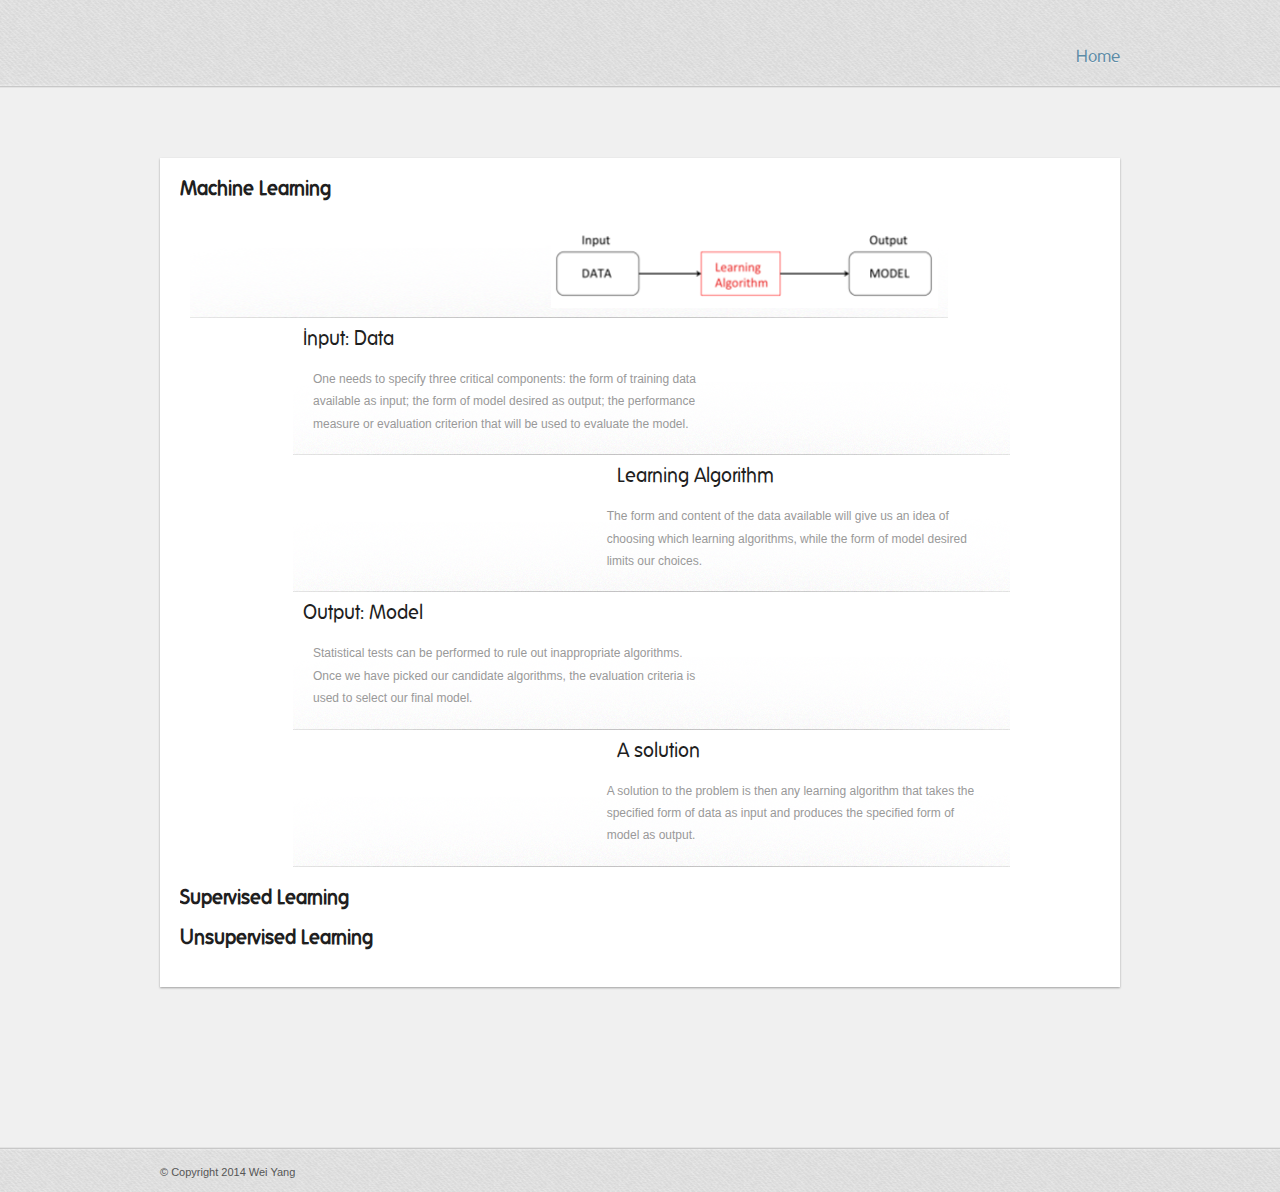
==== machinelearning.html @ f692ac85 "web design" ====
<!DOCTYPE HTML>

<html lang="en-US">

	<head>
		<meta charset="UTF-8"><title>Machine Learning</title>
		<link rel="stylesheet" href="css/style.css" media="all" />
		<link rel="stylesheet" media="all" href="css/folks.css" />
		<!--[if IE 7]>
			<link rel="stylesheet" href="css/ie7.css" media="all" />
		<![endif]-->
		<script src="script/js/jquery-1.5.min.js"></script>
		<script src="script/js/ddsmoothmenu.js"></script>
		<script>
			$(document).ready(
				function() {
					//Hide the tooglebox when page load
					$(".togglebox").hide();
					$("#show").show();
					//slide up and down when click over heading 2
					$("h2").click(
						function() {
							// slide toggle effect set to slow you can set it to fast too.
							$(this).toggleClass("active").next(".togglebox").slideToggle("slow");
							return true;
						}
					);
				}
			);
		</script>
		<style type="text/css">
			.cs_featuredTabItem { color: #999; font-size: 18px; padding-top: 20px; padding-bottom: 20px; margin: 0; background: url("images/slotbg.png") no-repeat center bottom; float: right; text-align: left; -webkit-font-smoothing: antialiased; line-height: 1.5rem; width: 85%; }
			.cs_featuredTabItem h2 { width: 55%; font-size: 20px; margin: 0 0 10px 0; line-height: 100%; }
			.cs_featuredTabItem .cs_featureBody { width: 55%; font-size: 12px; line-height: 1.4rem; }
			.cs_featuredTabItem img { float: left; width: auto; margin: auto 0; }
			.cs_featuredTabItem.first { width: 90%; float: left; }
			.cs_featuredTabItem.first img { float: right; }
			.cs_featuredTabItem.first h2 { margin: 0 0 20px 0; font-size: 20px; line-height: 100%; }
			.cs_featuredTabItem.odd img { float: right; }
			.cs_featuredTabItem.even h2 { float: right; }
			.cs_featuredTabItem.even .cs_featureBody { float: right; }
			.cs_featuredTabItem.even.last { background: none; }
		</style>
	</head>
	
	<body>
		<div id="container"> 
			<!-- Begin Header Wrapper -->
			<div id="page-top">
				<div id="header-wrapper">
					<!-- Begin Header -->
					<div id="header">
						<!-- Begin Menu -->
						<div id="menu-wrapper">
							<div id="smoothmenu1" class="ddsmoothmenu">
								<ul>
									<li><a href=# class="selected">Home</a>
								</ul>
							</div>
						</div>
						<!-- End Menu --> 
					</div>
					<!-- End Header --> 
				</div>
			</div>
			<!-- End Header Wrapper -->
			<!-- Begin Wrapper -->
			<div id="wrapper">
				<div class="content">
					<div class="tabbed-content">
						<div class="toggle">
							<h2 class="trigger"><b>Machine Learning</b></h2>
							<div class="togglebox" id="show">
								<div>
									<!-- Features -->
									<div class="cs_featuredTabItem first">
										<p align="center">
											<img src="ml1.png" alt="Machine Learning" width="400" height="80">
										</p>
									</div>
									<div class="cs_featuredTabItem odd">
										<!--<img style="padding-top: inherit;" src="inputdata.png" height="135" width="140">-->
										<h2>Input: Data</h2>
										<div class="cs_featureBody">
											One needs to specify three critical components: the form of training data available as input; the form of model desired as output; the performance measure or evaluation criterion that will be used to evaluate the model.
										</div>
									</div>
									<div class="cs_featuredTabItem even">
										<!--<img style="padding-top: inherit;" src="learningalgorithm.jpg" height="135" width="140">-->
										<h2>Learning Algorithm</h2>
										<div class="cs_featureBody">
											The form and content of the data available will give us an idea of choosing which learning algorithms, while the form of model desired limits our choices.
										</div>
									</div>
									<div class="cs_featuredTabItem odd">
										<!--<img style="padding-top: inherit;" src="outputmodel.jpg" height="135" width="140">-->
										<h2>Output: Model</h2>
										<div class="cs_featureBody">
											Statistical tests can be performed to rule out inappropriate algorithms. Once we have picked our candidate algorithms, the evaluation criteria is used to select our final model.
										</div>
									</div>				
									<div class="cs_featuredTabItem even">
										<!--<img style="padding-top: inherit;" src="solution.jpg" height="135" width="140">-->
										<h2>A solution</h2>
										<div class="cs_featureBody">
											A solution to the problem is then any learning algorithm that takes the specified form of data as input and produces the specified form of model as output.
										</div>
									</div>
									<!--  End of Features -->
								</div>
							</div>
						</div>
						<div class="toggle">
							<h2 class="trigger"><b>Supervised Learning</b></h2>
							<div class="togglebox">
								<div>
									<!-- Features -->
									<div class="cs_featuredTabItem first">
										<p align="center">
											<img src="ml2.png" alt="Supervised Learning" width="500" height="100">
										</p>
									</div>
									<div class="cs_featuredTabItem odd">
										<!--<img style="padding-top: inherit;" src="inputdata.png" height="135" width="140">-->
										<h2>Input: Labeled Data</h2>
										<div class="cs_featureBody">
											Supervised learning is the machine learning task of inferring a function from labeled training data. The training data consist of a set of training examples. Each example is a pair consisting of an input object (typically a vector) and a desired output value.
										</div>
									</div>
									<div class="cs_featuredTabItem even">
										<!--<img style="padding-top: inherit;" src="learningalgorithm.jpg" height="135" width="140">-->
										<h2>Types: Regression &amp; Classification</h2>
										<div class="cs_featureBody">
											Regression takes continuous input; Classification takes categorical input.
										</div>
									</div>
									<div class="cs_featuredTabItem odd">
										<!--<img style="padding-top: inherit;" src="outputmodel.jpg" height="135" width="140">-->
										<h2>Output: Inferred Function</h2>
										<div class="cs_featureBody">
											A supervised learning algorithm analyzes the training data and produces an inferred function, which can be used for mapping new examples. This is <b>Predictive Analytics</b>!
										</div>
									</div>				
									<div class="cs_featuredTabItem even">
										<!--<img style="padding-top: inherit;" src="solution.jpg" height="135" width="140">-->
										<h2>An Optimal Solution</h2>
										<div class="cs_featureBody">
											An optimal scenario will allow for the algorithm to correctly determine the class labels for unseen instances. This requires the learning algorithm to generalize from the training data to unseen situations in a "reasonable" way.
										</div>
									</div>
									<!--  End of Features -->
								</div>
							</div>
						</div>
						<div class="toggle">
							<h2 class="trigger"><b>Unsupervised Learning</b></h2>
							<div class="togglebox">
								<div>
									<!-- Features -->
									<div class="cs_featuredTabItem first">
										<p align="center">
											<img src="ml3.png" alt="Supervised Learning" width="600" height="120">
										</p>
									</div>
									<div class="cs_featuredTabItem odd">
										<!--<img style="padding-top: inherit;" src="inputdata.png" height="135" width="140">-->
										<h2>Input: Unlabeled Data</h2>
										<div class="cs_featureBody">
											In machine learning, the problem of unsupervised learning is that of trying to find hidden structure in unlabeled data.
										</div>
									</div>
									<div class="cs_featuredTabItem even">
										<img style="padding-top: inherit;" src="usl.png" height="135" width="140">
										<h2>Types</h2>
										<div class="cs_featureBody">
											<ul>
												<li>
													Clustering
													<ul>
														<li>K-Means</li>
														<li>Mixture Models</li>
														<li>Hierarchical Clustering</li>
													</ul>
												</li>
												<li>
													Dimension Reduction
													<ul>
														<li>Principle Component Analysis</li>
														<li>Independent Component Analysis</li>
														<li>Non-negative Matrix Factorization</li>
													</ul>
												</li>
												<li>Association Rules</li>
												<li>Google PageRank Algorithm</li>
												<li>Recommender System</li>
											</ul>
										</div>
									</div>
									<!--  End of Features -->
								</div>
							</div>
						</div>
					</div>
				</div>
				<br />
				<br />
			</div>
			<!-- End Wrapper -->
			<div class="clearfix"></div>
			<div class="push"></div>
		</div>
		<!-- Begin Footer -->
		<div id="footer-wrapper">
			<div id="footer">
				<div id="footer-content"> 
					<!-- Begin Copyright -->
					<div id="copyright">
						<p>© Copyright 2014 Wei Yang<br></p>
					</div>
					<!-- End Copyright --> 
				</div>
			</div>
		</div>
		<!-- End Footer -->
	</body>

</html>
---- css/style.css ----
/*

0.	RESET
1.	FONT-FACE
2.	GENERAL
3.	LAYOUT
4.	MENU
5.	SLIDERS
6.	COLUMNS
7.	HOME INTRO
8.	HOME ABOUT
9.	PAGE
10.	PORTFOLIO
11.	SINGLE PORTFOLIO
12.	VERTICAL TAB
13.	BLOG
14.	BLOG COMMENTS
15.	NEWS LIST
16.	CONTACT
17.	TOGGLE & TABS
18.	CAROUSEL

-----------------------------------------------------------------------------------*/


/*-----------------------------------------------------------------------------------*/
/*	0.	RESET
/*-----------------------------------------------------------------------------------*/

html, body, div, span, applet, object, iframe, h1, h2, h3, h4, h5, h6, p, blockquote, pre, a, abbr, acronym, address, big, cite, code, del, dfn, em, font, img, ins, kbd, q, s, samp, small, strike, strong, tt, var, b, u, i, center, dl, dt, dd, ol, ul, li, fieldset, form, label, legend, table, caption, tbody, tfoot, thead, tr, th, td {
	margin:0;
	padding:0;
	border:0;
	outline:0;
	font-size:100%;
	vertical-align:baseline;
	background:transparent
}
body {
	line-height:1
}
ol, ul {
	list-style:none
}
blockquote, q {
	quotes:none
}
blockquote:before, blockquote:after, q:before, q:after {
	content:'';
	content:none
}
:focus {
	outline:0
}
ins {
	text-decoration:none
}
del {
	text-decoration:line-through
}
table {
	border-collapse:collapse;
	border-spacing:0
}
.clear {
	clear:both;
	display:block;
	overflow:hidden;
	visibility:hidden;
	width:0;
	height:0
}
.clearfix:after {
	clear:both;
	content:' ';
	display:block;
	font-size:0;
	line-height:0;
	visibility:hidden;
	width:0;
	height:0
}
.clearfix {
	display:inline-block
}
* html .clearfix {
	height:1%
}
.clearfix {
	display:block
}


/*-----------------------------------------------------------------------------------*/
/*	1.	FONT-FACE
/*-----------------------------------------------------------------------------------*/

 @font-face {
 font-family: 'Puritan20Italic';
 src: url('style/puritan/puritan_italic-webfont.eot?') format('eot'),  url('style/puritan/puritan_italic-webfont.woff') format('woff'),  url('style/puritan/puritan_italic-webfont.ttf') format('truetype'),  url('style/puritan/puritan_italic-webfont.svg#webfontZMWmRIPG') format('svg');
 font-weight: normal;
 font-style: normal;
}
 @font-face {
 font-family: 'Puritan20Normal';
 src: url('style/puritan/puritan_regular-webfont.eot?') format('eot'),  url('style/puritan/puritan_regular-webfont.woff') format('woff'),  url('style/puritan/puritan_regular-webfont.ttf') format('truetype'),  url('style/puritan/puritan_regular-webfont.svg#webfontJ25dHiGv') format('svg');
 font-weight: normal;
 font-style: normal;
}

/*-----------------------------------------------------------------------------------*/
/*	2.	GENERAL
/*-----------------------------------------------------------------------------------*/

body {
	font-family:"Lucida Grande", "Lucida Sans Unicode", "Trebuchet MS", Helvetica, Arial, sans-serif;
	background-color: #f0f0f0;
	color: #565656;
	font-size: 13px;
	overflow-y: scroll;
	overflow-x: hidden;
}

html, body {
	height: 100%;
}

#container {
	min-height: 100%;
	height: auto !important;
	height: 100%;
	margin: 0 auto -145px; /* the bottom margin is the negative value of the footer's height */
}

#footer-wrapper, .push {
	height: 145px; /* .push must be the same height as .footer */
}

p {
	line-height: 20px;
	margin-bottom: 20px;
}

a {
	text-decoration: none;
	color: #1f1f1f;
}

a:hover {
	text-decoration: none;
	color: #5d8ba6;
}

a.more {
	display: inline-block;
	color: #5d8ba6;
}

a.more:hover {
	text-decoration: underline;
}

pre {
	margin-bottom: 20px;
	font-size: 11px;
	background-color: #e8e8e8;
	padding: 0 10px;
}

.highlight {
	color: #5d8ba6;
	border-bottom: 1px dotted #5d8ba6;
}

.highlight2 {
	background-color: #e1e1e1;
	padding: 0px 5px;
	color: #222222;
}

.highlight3 {
	color: #5d8ba6;
}

h1, h2, h3, h4, h5, h6 {
	font-family: 'Puritan20Normal';
	font-weight: normal;
	color: #1f1f1f;
	margin-bottom: 10px;
}

h1 {
	font-size: 28px;
}

h2 {
	font-size: 25px;
}

h3 {
	font-size: 22px;
	line-height: 26px;
}

h4 {
	font-size: 17px;
}

h5 {
	font-size: 15px;
}

h6 {
	font-size: 14px;
}

.divider, .divider2, .divider3 {
	background: transparent url(../images/css/line.png) repeat-x bottom center;
	height: 2px;
	display: block;
	margin: 30px 0;
}

.divider2 {
	margin-top:10px;
}

.divider3 {
	margin-bottom:10px;
}

img.left {
	top: 0px;
	float:left;
	display: block;
	margin:0;
	padding:0;
	margin-right:20px;
}

img.right {
	top: 0px;
	float:right;
	display: block;
	margin:0;
	padding:0;
	margin-left:20px;
}

em {
	font-family: Georgia, Times, "Times New Roman", serif;
	font-size: 11px;
	color: #565656;
}

.button, .button:link, .button:visited {
	display: block;
	position: relative;
	padding: 0 0 0 15px;
	height: 32px;
	line-height: 30px;
	text-align: center;
	background-position: 0 0;
	background-repeat: no-repeat;
	font-size: 14px;
	font-weight: normal;
	color: #FFF;
	cursor: pointer;
	font-family: 'Puritan20Normal';
}
.button span {
	display: block;
	position: absolute;
	top: 0px;
	right: -15px;
	width: 15px;
	height: 32px;
	background-position: right top;
}

.dropcap {
	display:block;
	float:left;
	font-size:45px;
	padding:0;
	margin: 0;
	margin:10px 8px 3px 0;
	font-family: 'Puritan20Normal';
}

table {
	width: 100%;
	font-size:13px;
	border-collapse: collapse;
	border-bottom:1px solid #c1c1c1;
	border-top:1px solid #c1c1c1;
	margin-bottom: 20px;
}

table td {
	padding: 8px 10px;
	border-right:1px solid #c1c1c1;
}

table td:hover {
	background-color: #efefef;
}

table th {
	padding: 10px;
	font-size:18px;
	color:#1f1f1f;
	text-align: left;
	border-right:1px solid #c1c1c1;
	font-family: 'Puritan20Normal';
	font-weight: normal;
}

table td.center {
	text-align: center;
}

table td.last {
	background: none;
}

table th.center {
	text-align: center;
}

table th.last {
	background: none;
}

table tr {
	border-left:1px solid #c1c1c1;
	border-top:1px solid #c1c1c1;
}

table tr.caption {
	border-left:1px solid #c1c1c1;
}

table.price td {
	text-align: center;
}

table.price td.left {
	text-align: left;
}

table.price td.right {
	text-align: right;
}

table.price td h2 {
	margin:0;
	font-size: 22px;
}
table.price td h2 span {
	display: block;
	font-size: 18px;
	color: #747474;
}

table.price td h2 sup {
	padding-left: 5px;
	line-height: 20px;
}

.quote-right, .quote-left {
	color:#1f1f1f;
	border-left:1px solid #e3e3e3;
	float:right;
	letter-spacing:0px;
	line-height:23px;
	margin-left:20px;
	margin-top:10px;
	margin-bottom:5px;
	padding:0px;
	padding-left:10px;
	padding-right:10px;
	font-family: Georgia, "Times New Roman", Times, serif;
	font-style: italic;
	width:25%;
}

.quote-left {
	border: none;
	border-right:1px solid #e3e3e3;
	float:left;
	padding:0;
	padding-right:5px;
	margin-bottom:0;
	margin-left: 0;
	margin-right:20px;
}

/*-----------------------------------------------------------------------------------*/
/*	3.	LAYOUT
/*-----------------------------------------------------------------------------------*/

#wrapper ul {
	padding: 0 0 20px 0;
	display: block;
	overflow: hidden;
}

#wrapper ul li {
	line-height: 20px;
	list-style: none;
	display: block;
	background: transparent url(../images/css/bullet.jpg) no-repeat left 8px;
	padding-left: 20px;
}

#wrapper ul.check-list {
	padding: 0 0 20px 0;
	display: block;
	overflow: hidden;
}

#wrapper ul.check-list li {
	line-height: 20px;
	list-style: none;
	display: block;
	background: transparent url(../images/css/check.png) no-repeat left 0px;
	padding-left: 30px;
}

#wrapper {
	width: 960px;
	margin: 0 auto;
	padding-top: 0;
	line-height: 20px;
}

#header-wrapper {
	min-width: 960px;
	height: 88px;
	background: transparent url(../images/css/header-bg.png) repeat-x center bottom;
}

#header {
	width: 960px;
	height: 88px;
	margin: 0 auto;
	position: relative;
	z-index: 999;
}

#page-top {
	padding-bottom: 70px;
}

#logo {
	float: left;
	position: absolute;
	bottom: 15px;
	left: 0;
}

#menu-wrapper {
	float: right;
	position: absolute;
	bottom: 23px;
	right: 0;
}
#footer-wrapper {
	height: 45px;
	padding-top:100px;
}

#footer {
	min-width: 960px;
	height: 45px;
	background: transparent url(../images/css/footer-bg.png) repeat-x top center;
}

#footer-content {
	width: 960px;
	height: 45px;
	margin: 0 auto;
	position: relative;
}

#copyright {
	float: left;
	position: absolute;
	top: 15px;
	left: 0;
}

#copyright p {
	font-size: 11px;
	margin: 0;
}

#socials {
	float: right;
	position: absolute;
	top: 16px;
	right: 0;
}

#socials ul li {
	float: left;
	margin-left: 10px;
	background: none;
}

/*-----------------------------------------------------------------------------------*/
/*	4.	MENU
/*-----------------------------------------------------------------------------------*/

.ddsmoothmenu {
	font-family: 'Puritan20Normal';
	font-size: 17px;
	z-index: 1000;
	position: relative;
	text-shadow: 0px 1px 0px #efefef;
}

.ddsmoothmenu ul {
	margin: 0;
	padding: 0;
	list-style-type: none;
}

/*Top level list items*/
.ddsmoothmenu ul li {
	position: relative;
	display: inline;
	float: left;
	clear: none;
	margin-left: 20px;
	padding-left: 10px;
}

/*Top level menu link items style*/
.ddsmoothmenu ul li a {
	display: block; /*background of menu items (default state)*/
	text-decoration: none;
	position: relative;
	text-shadow: 0px 1px 0px #efefef;
}

* html .ddsmoothmenu ul li a { /*IE6 hack to get sub menu links to behave correctly*/
	display: inline-block;
}

.ddsmoothmenu ul li a, .ddsmoothmenu ul li a:visited {
	color: #565656;
}

.ddsmoothmenu ul li a.selected { /*CSS class that's dynamically added to the currently active menu items' LI A element*/
	color: #5d8ba6;
}

.ddsmoothmenu ul li a:hover {
	color: #5d8ba6;
}

/*1st sub level menu*/
.ddsmoothmenu ul li ul {
	background: none;
	font-family: 'Puritan20Normal';
	position: absolute;
	padding: 22px 0 0 0;
	left: 0;
	display: block; /*collapse all sub menus to begin with*/
	visibility: hidden;
	border-bottom: 1px solid #cdcdcd;
}

/*Sub level menu list items (undo style from Top level List Items)*/
.ddsmoothmenu ul li ul li {
	margin-left:0;
	padding-left: 0;
	display: list-item;
	float: none;
	background-color: #e1e1e1;
	border-right: 1px solid #cdcdcd;
	border-left: 1px solid #cdcdcd;
}

/*All subsequent sub menu levels vertical offset after 1st level sub menu */
.ddsmoothmenu ul li ul li ul {
	top: 0;
	padding-top: 0;
	border-bottom: 1px solid #cdcdcd;
	border-top: 1px solid #cdcdcd;
}

/* Sub level menu links style */
.ddsmoothmenu ul li ul li a {
	font-size: 13px;
	width: 140px; /*width of sub menus*/
	padding: 7px 12px;
	margin: 0;
	line-height: 1;
}

/* Sub level menu links style */
.ddsmoothmenu ul li ul li ul li a {
	font-size: 13px;
}

.ddsmoothmenu ul li ul li:first-child {
	padding-top: 5px;
}

.ddsmoothmenu ul li ul li:last-child {
	padding-bottom: 6px;
}

.ddsmoothmenu ul li ul li ul li:first-child {
	padding-top: 4px;
}

.ddsmoothmenu ul li ul li ul li:last-child {
	padding-bottom: 5px;
}

/* Holly Hack for IE \*/
* html .ddsmoothmenu {
	height: 1%;
} /*Holly Hack for IE7 and below*/

/*-----------------------------------------------------------------------------------*/
/*	5.	SLIDERS
/*-----------------------------------------------------------------------------------*/

/* CYCLE */

#cycle-wrapper {
	position: relative;
	width:600px;
	height: 400px;
	margin: 0 auto 90px;
}

#sliderholder-cycle {
	width:600px;
	height: 400px;
	overflow: hidden;
	background:transparent;
	-moz-box-shadow: 0px 1px 3px #8e8e8e;
	-webkit-box-shadow: 0px 1px 3px #8e8e8e;
	box-shadow: 0px 1px 3px #8e8e8e;
}

.slidernav {
	padding: 0;
	margin: 18px 0 0 0;
	list-style: none;
	text-align: center;
}

.slidernav a {
	cursor: pointer;
	background-color: #cbcbcb; 
	overflow: hidden;
	width: 10px;
	height: 10px;
	margin: 0 3px;
	text-indent: -99999px;
	display: inline-block;
}

.slidernav a:hover, .slidernav .activeSlide {
	background-color: #8c8c8c;
}

.sliderprev, .slidernext {
	display:block;
	width:35px;
	height:35px;
	background:url(../images/css/slider-arrows.jpg) no-repeat;
	text-indent:-9999px;
	border:0;
	cursor: pointer;
	position: absolute;
	-moz-box-shadow: 0px 1px 2px #888;
	-webkit-box-shadow: 0px 1px 2px #888;
	box-shadow: 0px 1px 2px #888;
}

.slidernext {
	background-position: right top;
	right: -60px;
	top: 46%;
}

.slidernext:hover {
	background-position: right bottom;
}

.sliderprev {
	background-position: left top;
	left: -60px;
	top: 46%;
}

.sliderprev:hover {
	background-position: left bottom;
}

/* PIECEMAKER */

#piecemaker-container {
	display:block;
	height:460px;
	overflow:hidden;
	margin: -10px auto 40px;
	width: 960px;
}

/*-----------------------------------------------------------------------------------*/
/*	6.	COLUMNS
/*-----------------------------------------------------------------------------------*/

.one-half {
	width:48%;
}

.one-third {
	width:30.66%;
}

.two-third {
	width:65.33%;
}

.one-fourth {
	width:22%;
}

.three-fourth {
	width:74%;
}

.one-fifth {
	width:16.8%;
}

.two-fifth {
	width:37.6%;
}

.three-fifth {
	width:58.4%;
}

.four-fifth {
	width:67.2%;
}

.one-sixth {
	width:13.33%;
}

.five-sixth {
	width:82.67%;
}

.one-half, .one-third, .two-third, .three-fourth, .one-fourth, .one-fifth, .two-fifth, .three-fifth, .four-fifth, .one-sixth, .five-sixth {
	position:relative;
	margin-right:4%;
	float:left;
}

.last {
	margin-right:0 !important;
	clear:right;
}

/*-----------------------------------------------------------------------------------*/
/*	7.	HOME INTRO
/*-----------------------------------------------------------------------------------*/

.intro h1 {
	line-height: 28px;
	font-size: 22px;
	text-align: center;
	font-weight: normal;
	font-family: 'Puritan20Italic';
	color: #626262;
}

.intro {
	margin-top: -10px;
	margin-bottom:60px;
}

/*-----------------------------------------------------------------------------------*/
/*	8.	HOME ABOUT
/*-----------------------------------------------------------------------------------*/

#about .one-fourth img {
	-moz-box-shadow: 0px 1px 2px #656565;
	-webkit-box-shadow: 0px 1px 2px #656565;
	box-shadow: 0px 1px 2px #656565;
	display: block;
	margin-bottom: 20px;
}

#about .one-fourth p {
	margin-bottom: 15px;
}

/*-----------------------------------------------------------------------------------*/
/*	9.	PAGE
/*-----------------------------------------------------------------------------------*/

.content {
	background-color: #FFF;
	-moz-box-shadow: 0px 1px 2px #9f9f9f;
	-webkit-box-shadow: 0px 1px 2px #9f9f9f;
	box-shadow: 0px 1px 2px #9f9f9f;
	padding: 20px 20px 0 20px;
	display: block;
	overflow: hidden;
	margin-bottom: 20px;
}

#wrapper ul.social {
	margin-top: 10px;
}

#wrapper ul.social li {
	float: left;
	background: none;
	margin-right: 10px;
	padding: 0;
}

/*-----------------------------------------------------------------------------------*/
/*	10.	PORTFOLIO
/*-----------------------------------------------------------------------------------*/

#portfolio ul li {
	background: none;
	padding: 0;
}

#wrapper ul.grid {
	width: 985px;
	overflow: hidden;
	margin:0 auto;
	margin-left:-20px;
	padding: 0;
}

ul.grid:after {
	content: "";
	display: block;
	height: 0;
	overflow: hidden;
	clear: both;
}

ul.grid li {
	width: 225px;
	margin: 0;
	margin-left: 20px;
	margin-bottom: 20px;
	float: left;
	overflow: hidden;
	background: none;
	-moz-box-shadow: 0px 1px 2px #8e8e8e;
	-webkit-box-shadow: 0px 1px 2px #8e8e8e;
	box-shadow: 0px 1px 2px #8e8e8e;
}

ul.grid li a {
	outline:0;
}

ul.grid li img {
	display: block;
	width:225px;
	height:150px;
}

ul.gallerynav {
	width:960px;
	margin:0 auto 22px;
	height: 14px;
	background-color: #FFF;
	-moz-box-shadow: 0px 1px 2px #9f9f9f;
	-webkit-box-shadow: 0px 1px 2px #9f9f9f;
	box-shadow: 0px 1px 2px #9f9f9f;
}

ul.gallerynav li {
	float:left;
}

ul.gallerynav li a {
	float:left;
	font-family: 'Puritan20Normal';
	color: #565656;
	margin: 0 15px;
	font-size: 15px;
	line-height: 18px;
	padding: 8px 0;
}

ul.gallerynav li a:hover {
	text-decoration: none;
	color: #5d8ba6;
}

ul.gallerynav li.selected-1 a {
	color: #5d8ba6;
}

.hidden {
	display: none;
}

/*-----------------------------------------------------------------------------------*/
/*	11.	SINGLE PORTFOLIO
/*-----------------------------------------------------------------------------------*/

#portfolio-single .image {
	width: 660px;
	float: left;
	margin-right: 20px;
	overflow: hidden;
	padding: 3px 5px 0 0;
}

#portfolio-single .image img {
	margin-bottom: 15px;
	-moz-box-shadow: 0px 1px 3px #8e8e8e;
	-webkit-box-shadow: 0px 1px 3px #8e8e8e;
	box-shadow: 0px 1px 3px #8e8e8e;
}

#portfolio-single .text {
	width: 235px;
	padding: 20px;
	margin: 2px 0 0 0;
	float: right;
	background-color: #FFF;
	-moz-box-shadow: 0px 1px 2px #9f9f9f;
	-webkit-box-shadow: 0px 1px 2px #9f9f9f;
	box-shadow: 0px 1px 2px #9f9f9f;
	overflow: hidden;
}

#portfolio-single a:hover {
	text-decoration: underline;
}

a.p-project, a.n-project {
	font-family: Georgia, "Times New Roman", Times, serif;
	font-style: italic;
	font-size: 12px;
	color: #565656;
	line-height: 1;
	float: left;
}

a.n-project {
	float: right;
}

#portfolio-single a.p-project:hover, #portfolio-single a.n-project:hover {
	text-decoration: none;
	color: #5d8ba6;
}

/*-----------------------------------------------------------------------------------*/
/*	12.	VERTICAL TAB
/*-----------------------------------------------------------------------------------*/

ul#tab-menu {
	float:left;
	width: 230px;
	background-color: #FFF;
	-moz-box-shadow: 0px 1px 2px #9f9f9f;
	-webkit-box-shadow: 0px 1px 2px #9f9f9f;
	box-shadow: 0px 1px 2px #9f9f9f;
	margin:0 20px 0 0;
	padding: 0 10px;
	list-style:none;
	font-family: 'Puritan20Normal';
	font-size: 17px;
}

ul#tab-menu li {
	background: transparent url(../images/css/line.png) bottom repeat-x;
	cursor: pointer;
	padding: 20px 10px;
	margin: 0;
	color: #565656;
}

ul#tab-menu li:hover, ul#tab-menu li.selected {
	color: #5d8ba6;
}

ul#tab-menu li img {
	vertical-align: middle;
	padding-right: 10px;
}

ul#tab-menu li:last-child {
	background: none;
}

.tab-wrapper {
	width:960px;
}

.tab-content {
	background-color: #FFF;
	-moz-box-shadow: 0px 1px 2px #9f9f9f;
	-webkit-box-shadow: 0px 1px 2px #9f9f9f;
	box-shadow: 0px 1px 2px #9f9f9f;
	width: 650px;
	float:left;
	padding: 20px 20px 0 20px;
}

.tab-content div.tab {
	display:none;
	padding: 0;
}

.tab-content div.tab.show {
	display:block;
}

.tab-content div.tab p {
	width:650px;
	overflow: hidden;
	padding: 0;
	margin: 0 0 20px 0;
}

.tab-content div.tab div p {
	width:100%;
}

/*-----------------------------------------------------------------------------------*/
/*	13.	BLOG
/*-----------------------------------------------------------------------------------*/

#post-wrapper {
	width: 640px;
	float: left;
	margin-right: 20px;
}

.post {
	background-color: #FFF;
	-moz-box-shadow: 0px 1px 2px #9f9f9f;
	-webkit-box-shadow: 0px 1px 2px #9f9f9f;
	box-shadow: 0px 1px 2px #9f9f9f;
	width: 600px;
	padding: 20px;
	margin-bottom: 20px;
}

.post a:hover {
	text-decoration: underline;
}

h2.title {
	margin-bottom: 8px;
}

.title a:hover {
	color: #5d8ba6;
	text-decoration: none;
}

.post img, .post .video {
	margin-bottom: 10px;
}

.date {
	display: inline;
	color: #5d8ba6;
}

.top-border {
	background: transparent url(../images/css/line.png) repeat-x;
	height: 2px;
	padding: 8px 0 0 0;
}

.post .meta {
	background: transparent url(../images/css/line.png) center bottom repeat-x;
	padding: 10px 0;
	font-family: Georgia, "Times New Roman", Times, serif;
	font-size: 12px;
	font-style: italic;
	margin-bottom: 21px;
}

.post .meta a {
	color: #5d8ba6;
}

.post .meta a:hover {
	text-decoration: underline;
}

.post .tags {
	line-height: 12px;
}

.post .tags a {
	font-family: Georgia, "Times New Roman", Times, serif;
	font-size: 12px;
	font-style: italic;
	line-height: 12px;
	color: #5d8ba6;
}

.post .tags a:hover {
	text-decoration: underline;
}

#wrapper ul.page-navi {
	padding: 2px;
	margin-left: -2px;
	margin-bottom: 20px;
}

#wrapper ul.page-navi li {
	padding: 0;
	float:left;
	margin-right: 10px;
	background: none;
}

#wrapper ul.page-navi li a {
	background-color: #FFF;
	-moz-box-shadow: 0px 1px 2px #9f9f9f;
	-webkit-box-shadow: 0px 1px 2px #9f9f9f;
	box-shadow: 0px 1px 2px #9f9f9f;
	height: 24px;
	width: 24px;
	display: block;
	text-align: center;
	line-height: 24px;
	font-size: 13px;
	font-weight: normal;
	color: #565656;
}

#wrapper ul.page-navi li a:hover, #wrapper ul.page-navi li a.current {
	background-color: #ddd;
	color: #1f1f1f;
}

#sidebar {
	width: 300px;
	float: right;
}

.sidebox {
	background-color: #FFF;
	-moz-box-shadow: 0px 1px 2px #9f9f9f;
	-webkit-box-shadow: 0px 1px 2px #9f9f9f;
	box-shadow: 0px 1px 2px #9f9f9f;
	width: 260px;
	padding: 20px;
	margin-bottom: 20px;
}

#searchform input {
	background: #e8e8e8 url(../images/css/search.png) no-repeat 230px center;
	width: 240px;
	padding: 5px 10px;
	height: 25px;
	border: 0;
	font-family: Georgia, "Times New Roman", Times, serif;
	font-size: 13px;
	font-style: italic;
	color: #565656;
}

#wrapper .sidebox ul {
	padding: 0;
	margin: 0;
}

#wrapper .sidebox ul li a:hover {
	color: #5d8ba6;
	text-decoration: none;
}

#wrapper .sidebox ul.post-list li {
	background: none;
	background: transparent url(../images/css/line.png) bottom center repeat-x;
	padding: 10px 0 12px 0;
	margin: 0;
	clear: both;
	overflow: hidden;
	height: 60px;
}

#wrapper .sidebox ul.post-list li:last-child {
	padding: 12px 0 0 0;
	background: none;
}

#wrapper .sidebox ul.post-list.archive {
	padding: 0;
	margin: 0;
}

#wrapper .sidebox ul.post-list.archive li {
	padding: 5px 0 5px 0;
	height: 20px;
	font-family:"Lucida Grande", "Lucida Sans Unicode", "Trebuchet MS", Helvetica, Arial, sans-serif;
	font-size: 13px;
}

#wrapper .sidebox ul.post-list.archive li:last-child {
	padding: 5px 0 0 0;
}

#wrapper .sidebox ul.post-list li h4 {
	width: 180px;
	display: block;
	margin: 0;
	overflow: hidden;
	font-size: 15px;
}

#wrapper .sidebox ul.post-list li span.info {
	width: 180px;
	display: block;
	font-family: Georgia, "Times New Roman", Times, serif;
	font-size: 12px;
	font-style: italic;
	overflow: hidden;
	color: #565656;
}

#wrapper .sidebox ul.post-list li span.info a {
	color: #565656;
}

#wrapper .sidebox ul.post-list li span.info a:hover {
	text-decoration: none;
	color: #5d8ba6;
}

.sidebox ul.post-list li img {
	width: 60px;
	height: 60px;
	float: left;
	margin-right: 15px;
}

ul.tags {
	margin: 0;
	padding: 0;
}

#wrapper ul.tags li {
	margin: 0;
	padding: 0;
	background: none;
	list-style: none;
    float:left;
}

#wrapper ul.tags li a {
	padding: 3px 8px;
	float: left;
	margin: 5px 5px 0 0;
	font-family:"Lucida Grande", "Lucida Sans Unicode", "Trebuchet MS", Helvetica, Arial, sans-serif;
	font-style: normal;
	background-color: #e8e8e8;
	font-size: 11px;
	text-transform: uppercase;
}

#wrapper ul.tags li a:hover {
	text-decoration:none;
}

ul.ads {
	width:270px;
	margin-right:-10px;
	padding: 0;
	margin: 0;
}

#wrapper ul.ads li {
	background: none;
	margin: 10px 10px 0 0;
	float:left;
	padding: 0;
	width:125px;
	height:125px;
}

#comment-wrapper {
	margin-top: 40px;
}

#comment-wrapper h3 {
	margin-bottom: 20px;
}

/*-----------------------------------------------------------------------------------*/
/*	14.	BLOG COMMENTS
/*-----------------------------------------------------------------------------------*/

#comments {
	margin-top: 10px;
}

#comments ol.commentlist .message p {
	font-family:"Lucida Grande", "Lucida Sans Unicode", "Trebuchet MS", Helvetica, Arial, sans-serif;
	font-size: 13px;
	line-height: 18px;
	font-style: normal;
	clear: both;
	padding: 0;
}

#comments ol.commentlist {
	list-style:none;
	margin:0;
}

#comments ol.commentlist li {
	margin: 0;
	margin-bottom: 20px;
	list-style:none;
	background: none;
	padding: 20px;
	background-color: #FFF;
	-moz-box-shadow: 0px 1px 2px #9f9f9f;
	-webkit-box-shadow: 0px 1px 2px #9f9f9f;
	box-shadow: 0px 1px 2px #9f9f9f;
}

#comments .user {
	float:left;
	width:60px;
	text-align: center;
	height: 80px;
}

.avatar {
	width: 60px;
	height: 60px;
	padding: 0;
	padding-bottom: 3px;
	float:left;
	display:block;
}

#comments .message .info .date {
	float:left;
	font-style: italic;
	font-family: Georgia, "Times New Roman", Times, serif;
	font-size: 12px;
	color: #565656;
	margin-left: 5px;
	line-height: 17px;
}

#comments .info a {
	font-size:11px;
	float:left;
	text-decoration: none;
}

#comments a.reply-link {
	width: 60px;
	text-decoration:none;
	font-size:9px;
	text-transform: uppercase;
	font-style: normal;
	font-family:"Lucida Grande", "Lucida Sans Unicode", "Trebuchet MS", Helvetica, Arial, sans-serif;
}

#comments a.reply-link:hover {
	text-decoration: underline;
}

#comments .message {
	background:none;
	width:500px;
	float:right;
	font-size:13px;
	line-height:20px;
	position:relative;
	padding:0 0 0px 20px;
	background: transparent url(../images/css/line-v.png) left repeat-y;
	margin: 0;
}

#comments .message p {
	margin: 0;
}

#comments .info {
	margin: 0 0 3px 0;
}

#comments .info a:hover {
	color: #5d8ba6;
}

#comments ul.children {
	margin:0;
	padding:0 0 0 40px;
}

#comments ol.commentlist ul.children li {
	padding:20px 0 0 0;
	margin: 18px 0 0 0;
	background: none;
	background: transparent url(../images/css/line.png) top center repeat-x;
	-moz-box-shadow: none;
	-webkit-box-shadow: none;
	box-shadow: none;
}

#comments ol.commentlist ul.children li .message {
	width:460px;
}

#comments ol.commentlist ul.children ul li .message {
	width:420px;
}

#comments ol.commentlist ul.children ul ul li .message {
	width:380px;
}

#comments ol.commentlist ul.children ul ul ul li .message {
	width:340px;
}

#comments ol.commentlist ul.children ul ul ul ul li .message {
	width:300px;
}

#comments ol.commentlist ul.children ul ul ul ul ul li .message {
	width:260px;
}

#comments .info h3 {
	margin: 0;
	padding: 0;
	line-height: 18px;
	display: inline;
}

#comments .info h3 a {
	font-size: 15px;
	font-style: normal;
}

#comment-form {
	background-color: #FFF;
	-moz-box-shadow: 0px 1px 2px #9f9f9f;
	-webkit-box-shadow: 0px 1px 2px #9f9f9f;
	box-shadow: 0px 1px 2px #9f9f9f;
	padding: 20px;
}

.comment-form h3 {
	margin-bottom: 20px;
}

.comment-form input {
	display: block;
	width: 230px;
	height: 22px;
	height: 16px\0/;
	text-align: left;
	border: 0;
	padding: 5px 10px;
	padding: 8px 10px\0/;
	margin-bottom: 20px;
	background-color: #e8e8e8;
	color: #565656;
	font-size: 12px;
}

.comment-input {
	width: 250px;
	float: left;
	margin-right: 20px;
}

.comment-textarea {
	width: 330px;
	float: left;
}

.comment-form textarea {
	display: block;
	width: 310px;
	height: 126px;
	clear: both;
	border: 0;
	padding: 10px 10px 20px 10px;
	background-color: #e8e8e8;
	color: #565656;
	font-size: 12px;
	font-family:"Lucida Grande", "Lucida Sans Unicode", "Trebuchet MS", Helvetica, Arial, sans-serif;
}

.comment-form textarea:hover {
	border:none;
}

.comment-form input#submit-button {
	clear:both;
	float: right;
	margin:0px;
	text-align: center;
	margin: -35px 10px 0 0;
	width: auto;
	position: relative;
	z-index: 9999;
	color: #FFF;
	padding: 5px 12px;
	font-size: 14px;
	height: 32px;
	width: 120px;
	cursor: pointer;
}

.comment-form p {
	position: relative;
	margin: 0;
	padding: 0;
}

.comment-form p label {
	position: absolute;
	top: 0;
	left: 0;
	padding: 6px 10px;
	font-size: 12px;
	color: #494c4f;
}

.comment-form p br {
	display: none;
}

/*for FireFox*/
    input[type="submit"]::-moz-focus-inner, input[type="button"]::-moz-focus-inner {
 border : 0px;
}

/*for IE8 */
    input[type="submit"]:focus, input[type="button"]:focus {
	outline : none;
}

/*-----------------------------------------------------------------------------------*/
/*	15.	NEWS LIST
/*-----------------------------------------------------------------------------------*/

.jcarousel-container {
	float:left;
	display: block;
	position: relative;
	margin:0;
	padding:0;
}

.jcarousel-container-vertical {
	width:  962px;
	height: 480px;
}

.jcarousel-clip-vertical {
	height: 480px;
}

.jcarousel-item {
	height: 60px;
	overflow: hidden;
	position: relative;
	display: block;
	z-index: 1;
}

#newslist ul li {
	width: 928px;
	height: 75px; 
	background: none;
	margin: 2px 0 10px 2px;
	background-color: #FFF;
	-moz-box-shadow: 0px 1px 2px #9f9f9f;
	-webkit-box-shadow: 0px 1px 2px #9f9f9f;
	box-shadow: 0px 1px 2px #9f9f9f;
	padding: 18px;
	display: block;
	overflow: hidden;
}

#newslist p {
	margin: 0;
}

#newslist h4 {
	margin-bottom: 3px;
	line-height: 1;
}

#newslist h4 span {
	font-style: italic;
	font-family: Georgia, "Times New Roman", Times, serif;
	font-size: 12px;
	color: #565656;
	padding-left: 5px;
}

#news h2 {
	float: left;
	margin-top: 10px;
}

#scroll {
	overflow: hidden;
	width: 80px;
	height: 37.5px;
	margin: 20px auto;
	padding: 2px;
}

#newslist-next {
	cursor: pointer;
	top:0px;
}

#newslist-prev {
	cursor: pointer;
	outline: 0;
}

a.jbutton, a.jbutton:link, a.jbutton:visited {
	display: block;
	padding: 0;
	height: 30px;
	width: 30px;
	background: transparent url(../images/css/gallery-arrows.jpg) no-repeat;
	-moz-box-shadow: 0px 1px 2px #888;
	-webkit-box-shadow: 0px 1px 2px #888;
	box-shadow: 0px 1px 2px #888;
	text-indent: -99999px;
}

a#newslist-prev.jbutton, a#prev.jbutton {
	background-position: top left;
	float: left;
	height: 30px;
	width: 30px;
}

a#newslist-next.jbutton, a#next.jbutton {
	background-position: top right;
	float: right;
	height: 30px;
	width: 30px;
}

a#newslist-prev.jbutton:hover {
	background-position: left -30px;
	text-decoration: none;
}

a#newslist-next.jbutton:hover {
	background-position: right -30px;
	text-decoration: none;
}

/*-----------------------------------------------------------------------------------*/
/*	16.	CONTACT
/*-----------------------------------------------------------------------------------*/

#wrapper ul.info li {
	background: none;
	padding: 0 0 0 35px;
	margin-bottom: 15px;
}

#wrapper ul.info li img {
	vertical-align: top;
}

#wrapper ul.info li.home {
	background: transparent url(../images/css/icon-home.png) no-repeat 0 2px;
}

#wrapper ul.info li.phone {
	background: transparent url(../images/css/icon-phone.png) no-repeat 0 2px;
}

#wrapper ul.info li.email {
	background: transparent url(../images/css/icon-email.png) no-repeat 0 4px;
}

#twitter-wrapper {
	float: none;
	clear: both;
	margin: 0 0 60px 0;
	position: relative;
}

#twitter {
	font-style: italic;
	font-size:12px;
	padding: 10px 0;
	background: #e8e8e8 url(../images/contact/twitter.png) no-repeat 20px center;
	min-height: 28px;
}

#twitter ul {
	padding: 0;
	margin: 0;
}

#twitter ul li {
	background: none;
	padding: 5px 10px 5px 80px;
	line-height: 16px;
}

#twitter ul li a {
	color: #5d8ba6;
	text-decoration: none;
}

#twitter ul li a:hover {
	text-decoration: underline;
}

.username {
	background: transparent url(../images/contact/twitter-arrow.png) no-repeat center top;
	position: absolute;
	padding: 15px 0 0 0;
	right: 0;
	bottom:-35px;
	font-size: 12px;
}

.username a {
	color: #5d8ba6;
}



#wrapper .contact-social ul {
	margin: 20px 0 0 0;
}

#wrapper .contact-social ul li {
	background: none;
	float: left;
	padding: 0;
	margin: 0 10px 0 0;
}

/*-----------------------------------------------------------------------------------*/
/*	17.	TOGGLE & TABS
/*-----------------------------------------------------------------------------------*/

.toggle {
	width: 100%;
	margin-bottom: 20px;
}

.toggle-wrapper {
	padding-bottom:5px;
}

h2.trigger {
	width:100%;
	clear:both;
	font-size: 20px;
	margin:0px;
	display: block;
	color: #1f1f1f;
	cursor: pointer;
}

h2.trigger:hover,h2.trigger.active:hover {
	color: #5d8ba6;
}

h2.trigger.active {
	color: #1f1f1f;
}

.togglebox {
	width:840px;
	height: auto;
	overflow: hidden;
	margin: 10px 0;
}

.togglebox div {
	padding: 10px;
}

.togglebox p {
	line-height: 10px;
}

.tabbed-content {
	width: 100%;
	overflow: hidden;
	padding-bottom: 20px;
}

#wrapper ul.tabs {
	margin: 0;
	padding: 0;
	float: left;
	list-style: none;
	width: 100%;
}

#wrapper ul.tabs li {
	float: left;
	margin: 0 7px 0 0;
	padding: 0px;
	background: none;
	overflow: hidden;
	position: relative;
	font-family: 'Puritan20Normal';
}

#wrapper ul.tabs li a {
	text-decoration: none;
	display: block;
	font-size: 15px;
	line-height: 35px;
	padding: 0 15px 3px 15px;
	height: 35px;
	background-color: #cecece;
	color: #565656;
}

#wrapper ul.tabs li a:hover {
	color: #5d8ba6;
}

#wrapper ul.tabs li.active a {
	background-color: #e8e8e8;
	position: relative;
	z-index: 999;
	color: #1f1f1f;
}

#wrapper ul.tabs li.active a, #wrapper ul.tabs li.active a:hover {
	position: relative;
	border-bottom: black;
}

.tab_container {
	clear: both;
	float: left;
	width: 100%;
	margin-top: -3px;
	background-color: #e8e8e8;
	z-index: 999;
	position: relative;
}

.tab_content {
	padding: 20px 20px 0 20px;
}

/*-----------------------------------------------------------------------------------*/
/*	18.	CAROUSEL
/*-----------------------------------------------------------------------------------*/

#wrapper .d-carousel ul li {
	background: none;
	background-color: #FFF;
	-moz-box-shadow: 0px 1px 2px #9f9f9f;
	-webkit-box-shadow: 0px 1px 2px #9f9f9f;
	box-shadow: 0px 1px 2px #9f9f9f;
	padding: 15px;
	width: 175px;
}

.jcarousel-direction-rtl {
	direction: rtl;
}

.d-carousel h4 {
	margin: 5px 0 5px 0;
}

.d-carousel .jcarousel-container {
	display: block;
	overflow: hidden;
	margin-bottom: 20px;
}

.d-carousel .jcarousel-item {
	width: 190px;
	height: 290px;
}

.d-carousel .jcarousel-container-horizontal {
	width: 870px;
	height: 325px;
	padding: 0 45px;
}

.d-carousel.sgrid .jcarousel-container {
	display: block;
	overflow: hidden;
	margin-bottom: 20px;
	height: 186px;
}

.d-carousel.sgrid .jcarousel-clip-horizontal {
	width:  870px;
	height: 186px;
}

.d-carousel.sgrid .jcarousel-item {
	width: 190px;
	height: 150px;
}

.d-carousel .jcarousel-item-horizontal {
	margin-left: 3px;
	margin-bottom: 3px;
	margin-top: 3px;
	margin-right: 11px;
}

.d-carousel .jcarousel-next-horizontal {
	position: absolute;
	top: 149px;
	right: 0;
	margin-right: 3px;
	width: 25px;
	height: 25px;
	cursor: pointer;
	background: transparent url(../images/css/blog-arrows.jpg) no-repeat top right;
	-moz-box-shadow: 0px 1px 2px #888;
	-webkit-box-shadow: 0px 1px 2px #888;
	box-shadow: 0px 1px 2px #888;
}

.d-carousel.sgrid .jcarousel-next-horizontal {
	position: absolute;
	top: 60px;
	right: 0;
	margin-right: 3px;
	width: 25px;
	height: 25px;
	cursor: pointer;
	background: transparent url(../images/css/blog-arrows.jpg) no-repeat top right;
	-moz-box-shadow: 0px 1px 2px #888;
	-webkit-box-shadow: 0px 1px 2px #888;
	box-shadow: 0px 1px 2px #888;
}

.d-carousel .jcarousel-direction-rtl .jcarousel-next-horizontal {
	left: 5px;
	right: auto;
	background-image: url(../images/css/blog-arrows.jpg);
}

.d-carousel .jcarousel-next-horizontal:hover {
	background-position: bottom right;
}

.d-carousel .jcarousel-prev-horizontal {
	position: absolute;
	top: 149px;
	left: 0;
	margin-left: 3px;
	width: 25px;
	height: 25px;
	cursor: pointer;
	background: transparent url(../images/css/blog-arrows.jpg) no-repeat top left;
	-moz-box-shadow: 0px 1px 2px #888;
	-webkit-box-shadow: 0px 1px 2px #888;
	box-shadow: 0px 1px 2px #888;
}

.d-carousel.sgrid .jcarousel-prev-horizontal {
	position: absolute;
	top: 60px;
	left: 0;
	margin-left: 3px;
	width: 25px;
	height: 25px;
	cursor: pointer;
	background: gray url(../images/css/blog-arrows.jpg) no-repeat top left;
	-moz-box-shadow: 0px 1px 2px #888;
	-webkit-box-shadow: 0px 1px 2px #888;
	box-shadow: 0px 1px 2px #888;
}

.d-carousel .jcarousel-direction-rtl .jcarousel-prev-horizontal {
	left: auto;
	right: 5px;
	background-image: url(../images/css/blog-arrows.jpg);
}

.d-carousel .jcarousel-prev-horizontal:hover {
	background-position: bottom left;
}
---- css/folks.css ----
@font-face {
    font-family: 'FolksRegular';
    src: url('folks/Folks-Normal-webfont.eot?') format('eot'),
         url('folks/Folks-Normal-webfont.woff') format('woff'),
         url('folks/Folks-Normal-webfont.ttf') format('truetype'),
         url('folks/Folks-Normal-webfont.svg#webfontVDI0DmqI') format('svg');
    font-weight: normal;
    font-style: normal;
}

h1, h2, h3, h4, h5, h6 {
	font-family: 'FolksRegular';
}

a.button {
	font-family: 'FolksRegular';
}

.dropcap {
	font-family: 'FolksRegular';
}


table th {
	font-family: 'FolksRegular';
}

.ddsmoothmenu {
	font-family: 'FolksRegular';
}

/*1st sub level menu*/
.ddsmoothmenu ul li ul {
	font-family: 'FolksRegular';
}

.intro h1 {
	font-family: 'FolksRegular';
}

ul.gallerynav li a {
	font-family: 'FolksRegular';
}

ul#tab-menu {
	font-family: 'FolksRegular';
}

#wrapper ul.tabs li {
	font-family: 'FolksRegular';
}
---- css/ie7.css ----
html {
	overflow-x:hidden;
}

body {
	overflow: visible;
}

.ddsmoothmenu ul li {
	display: inline-block;
	margin-bottom: -1px;
}

.intro {
	margin-top: 0;
}

#contact-form input {
	height: 15px;
	padding: 10px 10px;
}

.comment-form input {
	height: 16px;
	padding: 8px 10px;
}

.carousel {
	overflow: hidden;
}

#contact-form input#submit-button {
	padding: 5px 3px;
}
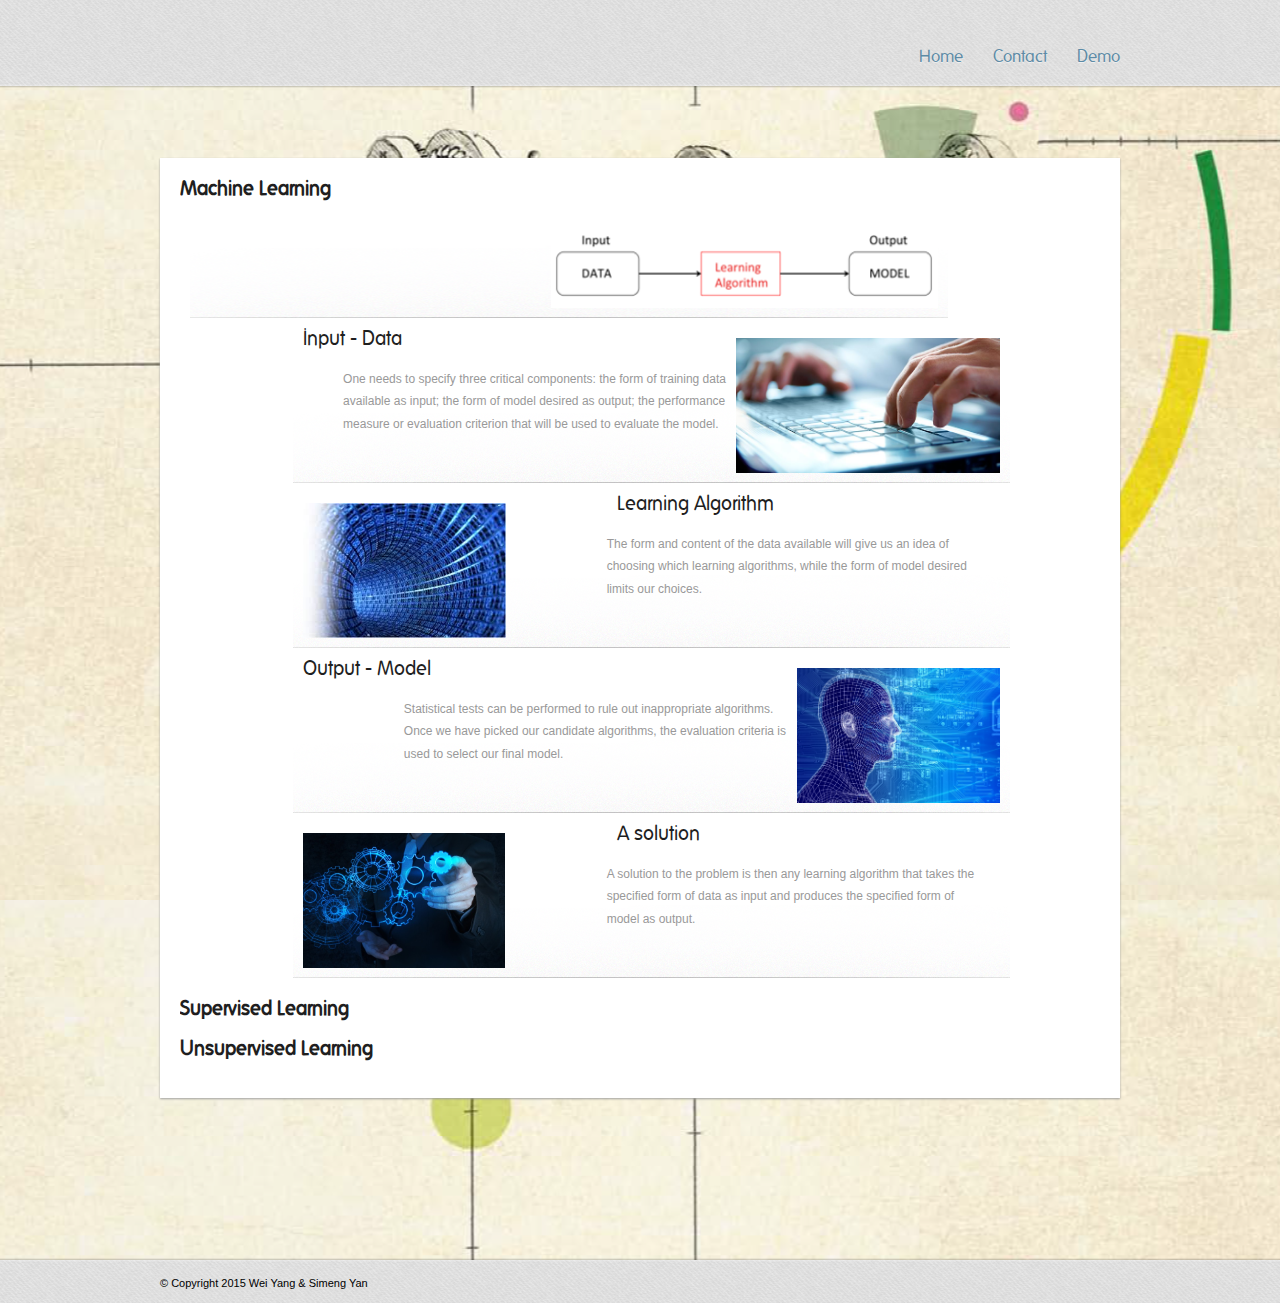
==== commit b0339df7: "Modified data science website" ====
--- a/machinelearning.html
+++ b/machinelearning.html
@@ -29,6 +29,7 @@
 			);
 		</script>
 		<style type="text/css">
+
 			.cs_featuredTabItem { color: #999; font-size: 18px; padding-top: 20px; padding-bottom: 20px; margin: 0; background: url("images/slotbg.png") no-repeat center bottom; float: right; text-align: left; -webkit-font-smoothing: antialiased; line-height: 1.5rem; width: 85%; }
 			.cs_featuredTabItem h2 { width: 55%; font-size: 20px; margin: 0 0 10px 0; line-height: 100%; }
 			.cs_featuredTabItem .cs_featureBody { width: 55%; font-size: 12px; line-height: 1.4rem; }
@@ -37,6 +38,7 @@
 			.cs_featuredTabItem.first img { float: right; }
 			.cs_featuredTabItem.first h2 { margin: 0 0 20px 0; font-size: 20px; line-height: 100%; }
 			.cs_featuredTabItem.odd img { float: right; }
+			.cs_featuredTabItem.odd .cs_featureBody { float: right; }
 			.cs_featuredTabItem.even h2 { float: right; }
 			.cs_featuredTabItem.even .cs_featureBody { float: right; }
 			.cs_featuredTabItem.even.last { background: none; }
@@ -55,8 +57,14 @@
 							<div id="smoothmenu1" class="ddsmoothmenu">
 								<ul>
 									<li><a href=# class="selected">Home</a>
+                                                                        </li>
+									<li><a href=# class="selected">Contact</a>
+                                                                        </li>
+									<li><a href=# class="selected">Demo</a>
+                                                                        </li>
 								</ul>
 							</div>
+
 						</div>
 						<!-- End Menu --> 
 					</div>
@@ -79,28 +87,28 @@
 										</p>
 									</div>
 									<div class="cs_featuredTabItem odd">
-										<!--<img style="padding-top: inherit;" src="inputdata.png" height="135" width="140">-->
-										<h2>Input: Data</h2>
+										<img style="padding-top: inherit;" src="inputdata.png" height="135" width="140">
+										<h2>Input - Data</h2>
 										<div class="cs_featureBody">
 											One needs to specify three critical components: the form of training data available as input; the form of model desired as output; the performance measure or evaluation criterion that will be used to evaluate the model.
 										</div>
 									</div>
 									<div class="cs_featuredTabItem even">
-										<!--<img style="padding-top: inherit;" src="learningalgorithm.jpg" height="135" width="140">-->
+										<img style="padding-top: inherit;" src="learningalgorithm.jpg" height="135" width="140">
 										<h2>Learning Algorithm</h2>
 										<div class="cs_featureBody">
 											The form and content of the data available will give us an idea of choosing which learning algorithms, while the form of model desired limits our choices.
 										</div>
 									</div>
 									<div class="cs_featuredTabItem odd">
-										<!--<img style="padding-top: inherit;" src="outputmodel.jpg" height="135" width="140">-->
-										<h2>Output: Model</h2>
+										<img style="padding-top: inherit;" src="outputmodel.jpg" height="135" width="140">
+										<h2>Output - Model</h2>
 										<div class="cs_featureBody">
 											Statistical tests can be performed to rule out inappropriate algorithms. Once we have picked our candidate algorithms, the evaluation criteria is used to select our final model.
 										</div>
 									</div>				
 									<div class="cs_featuredTabItem even">
-										<!--<img style="padding-top: inherit;" src="solution.jpg" height="135" width="140">-->
+										<img style="padding-top: inherit;" src="solution.jpg" height="135" width="140">
 										<h2>A solution</h2>
 										<div class="cs_featureBody">
 											A solution to the problem is then any learning algorithm that takes the specified form of data as input and produces the specified form of model as output.
@@ -121,28 +129,28 @@
 										</p>
 									</div>
 									<div class="cs_featuredTabItem odd">
-										<!--<img style="padding-top: inherit;" src="inputdata.png" height="135" width="140">-->
-										<h2>Input: Labeled Data</h2>
+										<img style="padding-top: inherit;" src="images/stage1.png" height="135" width="140">
+										<h2>Input - Labeled Data</h2>
 										<div class="cs_featureBody">
 											Supervised learning is the machine learning task of inferring a function from labeled training data. The training data consist of a set of training examples. Each example is a pair consisting of an input object (typically a vector) and a desired output value.
 										</div>
 									</div>
 									<div class="cs_featuredTabItem even">
-										<!--<img style="padding-top: inherit;" src="learningalgorithm.jpg" height="135" width="140">-->
-										<h2>Types: Regression &amp; Classification</h2>
+									        <img style="padding-top: inherit;" src="images/stage2.png" height="135" width="200">
+										<h2>Types - Regression &amp; Classification</h2>
 										<div class="cs_featureBody">
 											Regression takes continuous input; Classification takes categorical input.
 										</div>
 									</div>
 									<div class="cs_featuredTabItem odd">
-										<!--<img style="padding-top: inherit;" src="outputmodel.jpg" height="135" width="140">-->
-										<h2>Output: Inferred Function</h2>
+										<img style="padding-top: inherit;" src="images/stage3.png" height="135" width="200">
+										<h2>Output - Inferred Function</h2>
 										<div class="cs_featureBody">
 											A supervised learning algorithm analyzes the training data and produces an inferred function, which can be used for mapping new examples. This is <b>Predictive Analytics</b>!
 										</div>
 									</div>				
 									<div class="cs_featuredTabItem even">
-										<!--<img style="padding-top: inherit;" src="solution.jpg" height="135" width="140">-->
+										<img style="padding-top: inherit; opacity: 0.75" src="images/saama-solution.jpg" height="135" width="140">
 										<h2>An Optimal Solution</h2>
 										<div class="cs_featureBody">
 											An optimal scenario will allow for the algorithm to correctly determine the class labels for unseen instances. This requires the learning algorithm to generalize from the training data to unseen situations in a "reasonable" way.
@@ -159,44 +167,54 @@
 									<!-- Features -->
 									<div class="cs_featuredTabItem first">
 										<p align="center">
-											<img src="ml3.png" alt="Supervised Learning" width="600" height="120">
+											<img src="ml3.png;" alt="Supervised Learning" width="600" height="120">
 										</p>
 									</div>
-									<div class="cs_featuredTabItem odd">
-										<!--<img style="padding-top: inherit;" src="inputdata.png" height="135" width="140">-->
+									<!--<div class="cs_featuredTabItem odd">
+										<img style="padding-top: inherit;" src="images/cover.png" height="135" width="140">
 										<h2>Input: Unlabeled Data</h2>
 										<div class="cs_featureBody">
 											In machine learning, the problem of unsupervised learning is that of trying to find hidden structure in unlabeled data.
 										</div>
-									</div>
-									<div class="cs_featuredTabItem even">
-										<img style="padding-top: inherit;" src="usl.png" height="135" width="140">
-										<h2>Types</h2>
-										<div class="cs_featureBody">
-											<ul>
-												<li>
-													Clustering
-													<ul>
-														<li>K-Means</li>
-														<li>Mixture Models</li>
-														<li>Hierarchical Clustering</li>
-													</ul>
-												</li>
-												<li>
-													Dimension Reduction
-													<ul>
-														<li>Principle Component Analysis</li>
-														<li>Independent Component Analysis</li>
-														<li>Non-negative Matrix Factorization</li>
-													</ul>
-												</li>
-												<li>Association Rules</li>
-												<li>Google PageRank Algorithm</li>
-												<li>Recommender System</li>
-											</ul>
-										</div>
-									</div>
-									<!--  End of Features -->
+                                                                        </div>-->
+
+									<div class="cs_featuredTabItem even">
+                                                                                <img style="padding-top: inherit;" src="images/ascend-loop.jpg" height="135" width="140">
+                                                                                <h2>Clustering<h2>
+										<div class="cs_featureBody">
+										    <ul>
+											<li>K-Means</li>
+											<li>Mixture Models</li>
+											<li>Hierarchical Clustering</li>
+                                                                                    <ul>
+                                                                                </div>
+                                                                        </div>
+
+                                                                        <div class="cs_featuredTabItem odd">
+                                                                                <img style="padding-top: inherit;" src="images/gravity-defying.jpg" height="150" width="250">
+                                                                                <h2>Dimension Reduction<h2>
+										<div class="cs_featureBody">
+                                                                                    <ul>
+											<li>Principle Component Analysis</li>
+											<li>Independent Component Analysis</li>
+											<li>Non-negative Matrix Factorization</li>
+                                                                                    <ul>
+                                                                                </div>
+                                                                        </div>
+                                                                        
+                                                                        <div class="cs_featuredTabItem even">
+                                                                                <img style="padding-top: inherit;" src="images/drawinghands.jpg" height="150" width="240">
+                                                                                <h2>Customerized Models<h2>
+										<div class="cs_featureBody">
+                                                                                    <ul>
+
+                                                                                        <li>Association Rules</li>
+											<li>Google PageRank Algorithm</li>
+											<li>Recommender System</li>
+										    </ul>
+										</div>
+									</div>
+                                                                        									<!--  End of Features -->
 								</div>
 							</div>
 						</div>
@@ -209,13 +227,15 @@
 			<div class="clearfix"></div>
 			<div class="push"></div>
 		</div>
+
+
 		<!-- Begin Footer -->
 		<div id="footer-wrapper">
 			<div id="footer">
 				<div id="footer-content"> 
 					<!-- Begin Copyright -->
 					<div id="copyright">
-						<p>© Copyright 2014 Wei Yang<br></p>
+						<p>© Copyright 2015 Wei Yang & Simeng Yan<br></p>
 					</div>
 					<!-- End Copyright --> 
 				</div>
@@ -224,4 +244,4 @@
 		<!-- End Footer -->
 	</body>
 
-</html>+</html>
--- a/css/style.css
+++ b/css/style.css
@@ -115,6 +115,9 @@
 body {
 	font-family:"Lucida Grande", "Lucida Sans Unicode", "Trebuchet MS", Helvetica, Arial, sans-serif;
 	background-color: #f0f0f0;
+        min-width: 400px;
+	height: 200px;
+        background: transparent url(../images/cover.png) repeat-y bottom center;*/
 	color: #565656;
 	font-size: 13px;
 	overflow-y: scroll;
@@ -2023,4 +2026,4 @@
 
 .d-carousel .jcarousel-prev-horizontal:hover {
 	background-position: bottom left;
-}+}
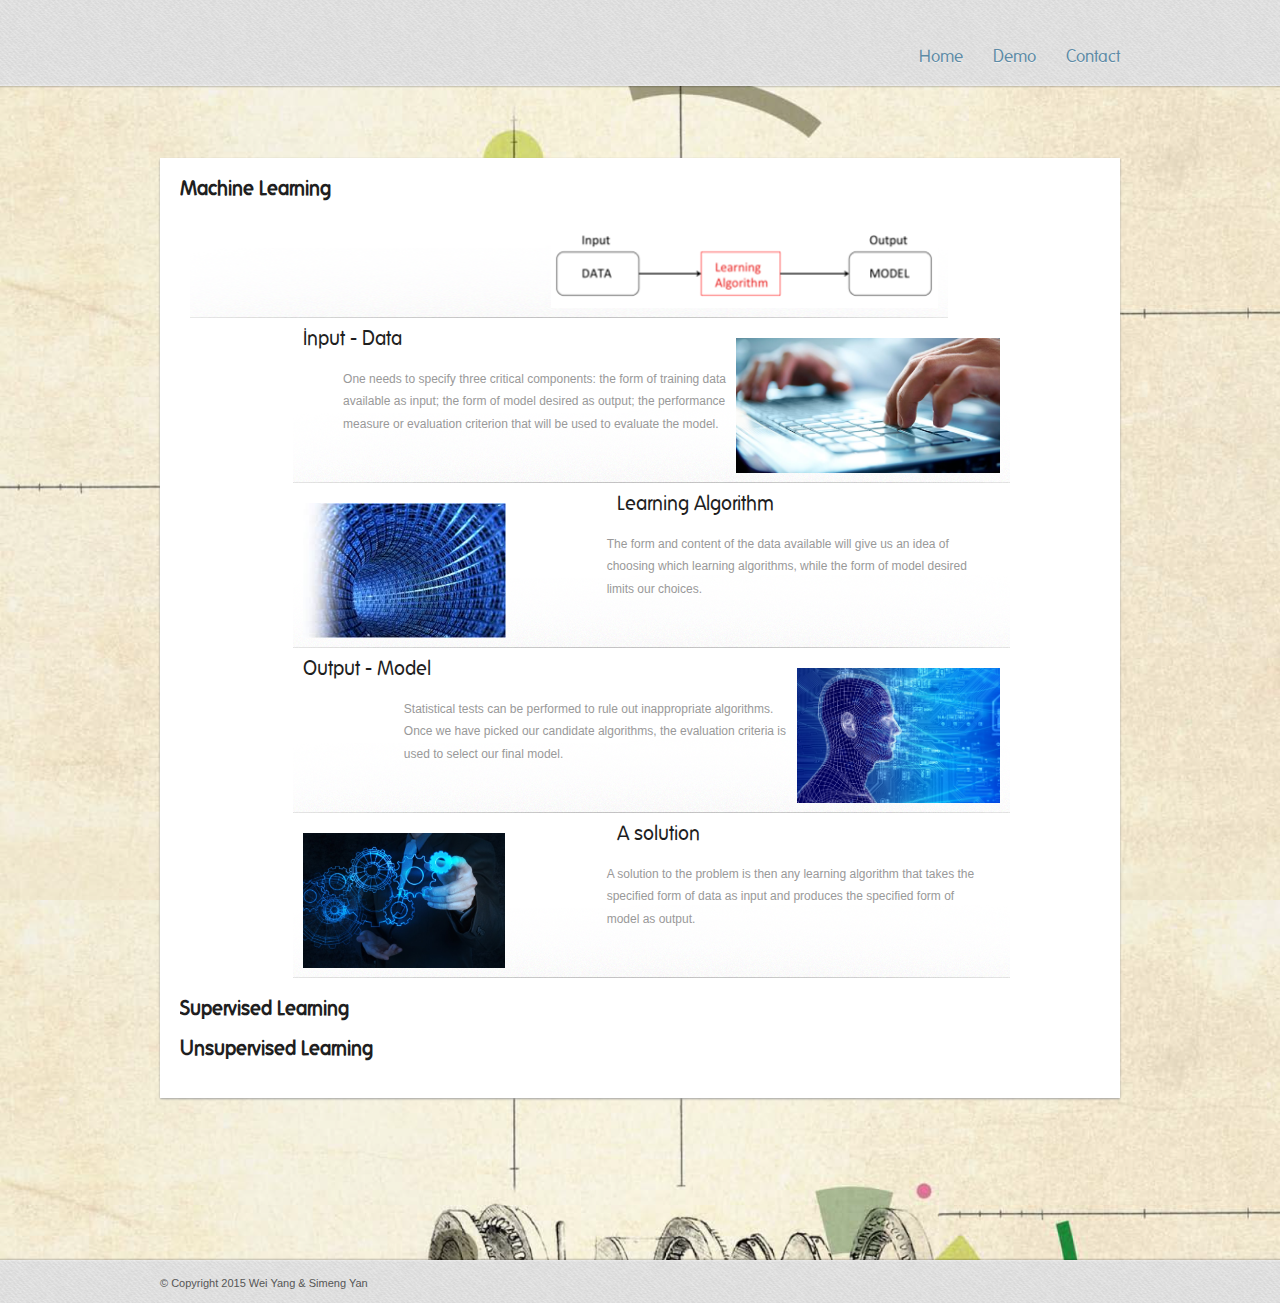
==== commit a8a63b32: "added new tweaks" ====
--- a/machinelearning.html
+++ b/machinelearning.html
@@ -52,16 +52,19 @@
 				<div id="header-wrapper">
 					<!-- Begin Header -->
 					<div id="header">
+                                            <!--<a href=# class="selected"><img style="padding-left: inherit;" src="images/procedure.png" alt="logo" width"=100" height="60"></a>-->
 						<!-- Begin Menu -->
 						<div id="menu-wrapper">
 							<div id="smoothmenu1" class="ddsmoothmenu">
 								<ul>
 									<li><a href=# class="selected">Home</a>
                                                                         </li>
-									<li><a href=# class="selected">Contact</a>
+																		        <li><a href=# class="selected">Demo</a>
                                                                         </li>
-									<li><a href=# class="selected">Demo</a>
+                                                                        
+                                                                        <li><a href=# class="selected">Contact</a>
                                                                         </li>
+
 								</ul>
 							</div>
 
@@ -150,7 +153,7 @@
 										</div>
 									</div>				
 									<div class="cs_featuredTabItem even">
-										<img style="padding-top: inherit; opacity: 0.75" src="images/saama-solution.jpg" height="135" width="140">
+										<img style="padding-top: inherit; opacity: 1.0" src="images/decision.png" height="135" width="140">
 										<h2>An Optimal Solution</h2>
 										<div class="cs_featureBody">
 											An optimal scenario will allow for the algorithm to correctly determine the class labels for unseen instances. This requires the learning algorithm to generalize from the training data to unseen situations in a "reasonable" way.
@@ -167,7 +170,7 @@
 									<!-- Features -->
 									<div class="cs_featuredTabItem first">
 										<p align="center">
-											<img src="ml3.png;" alt="Supervised Learning" width="600" height="120">
+											<img src="ml3.png" alt="Unsupervised Learning" width="600" height="120">
 										</p>
 									</div>
 									<!--<div class="cs_featuredTabItem odd">
@@ -235,13 +238,15 @@
 				<div id="footer-content"> 
 					<!-- Begin Copyright -->
 					<div id="copyright">
-						<p>© Copyright 2015 Wei Yang & Simeng Yan<br></p>
-					</div>
+                                            <p>© Copyright 2015 Wei Yang & Simeng Yan<br></p>
+                                               					</div>
 					<!-- End Copyright --> 
 				</div>
 			</div>
 		</div>
 		<!-- End Footer -->
+
+
 	</body>
 
 </html>
--- a/css/style.css
+++ b/css/style.css
@@ -115,9 +115,10 @@
 body {
 	font-family:"Lucida Grande", "Lucida Sans Unicode", "Trebuchet MS", Helvetica, Arial, sans-serif;
 	background-color: #f0f0f0;
-        min-width: 400px;
-	height: 200px;
-        background: transparent url(../images/cover.png) repeat-y bottom center;*/
+        min-width: 960px;
+	height: auto;
+        background: transparent url(../images/cover.png) repeat-y center top;
+        background-size: 100% 100%;
 	color: #565656;
 	font-size: 13px;
 	overflow-y: scroll;
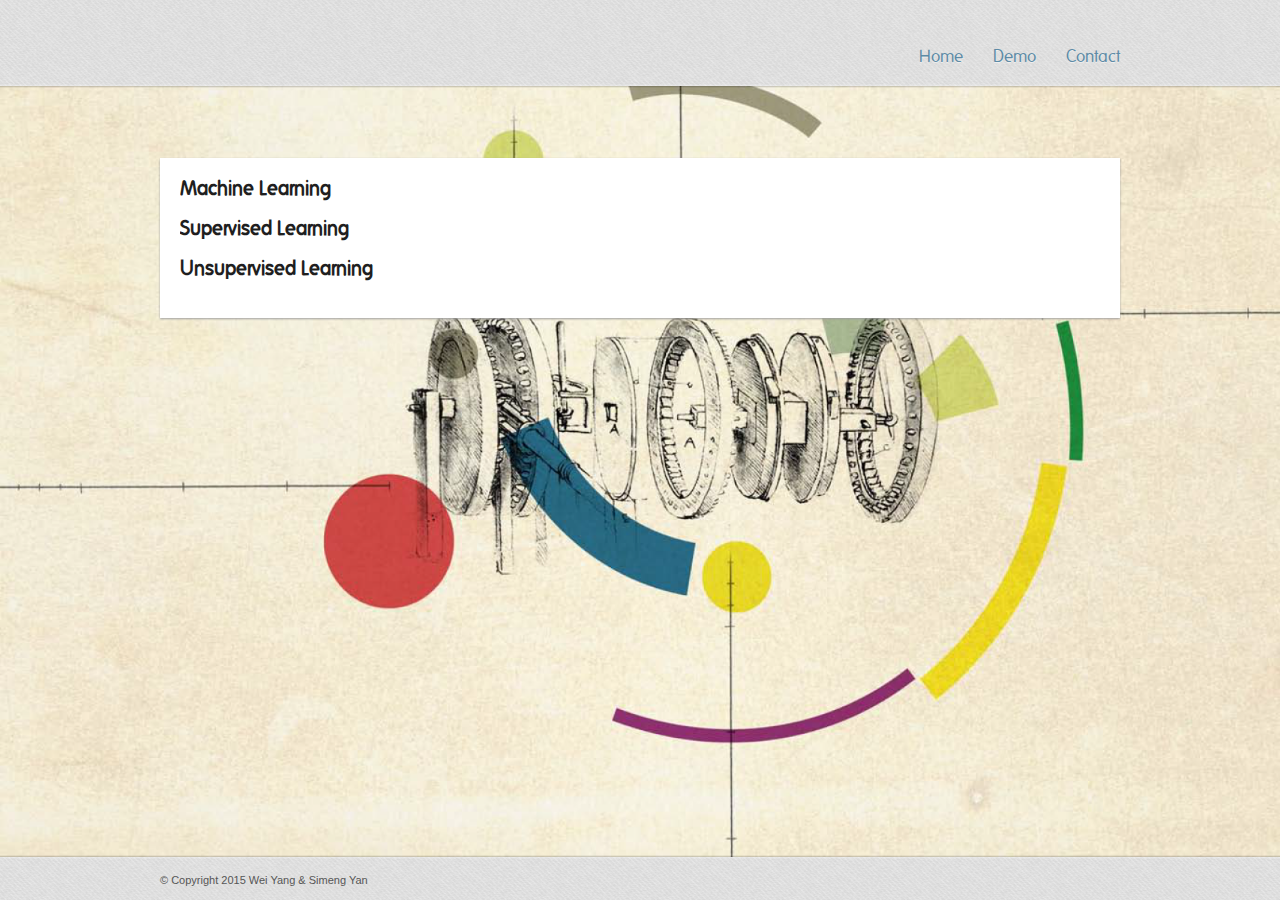
==== commit 144ebbfb: "small tweaks 2" ====
--- a/machinelearning.html
+++ b/machinelearning.html
@@ -81,7 +81,7 @@
 					<div class="tabbed-content">
 						<div class="toggle">
 							<h2 class="trigger"><b>Machine Learning</b></h2>
-							<div class="togglebox" id="show">
+							<div class="togglebox">
 								<div>
 									<!-- Features -->
 									<div class="cs_featuredTabItem first">
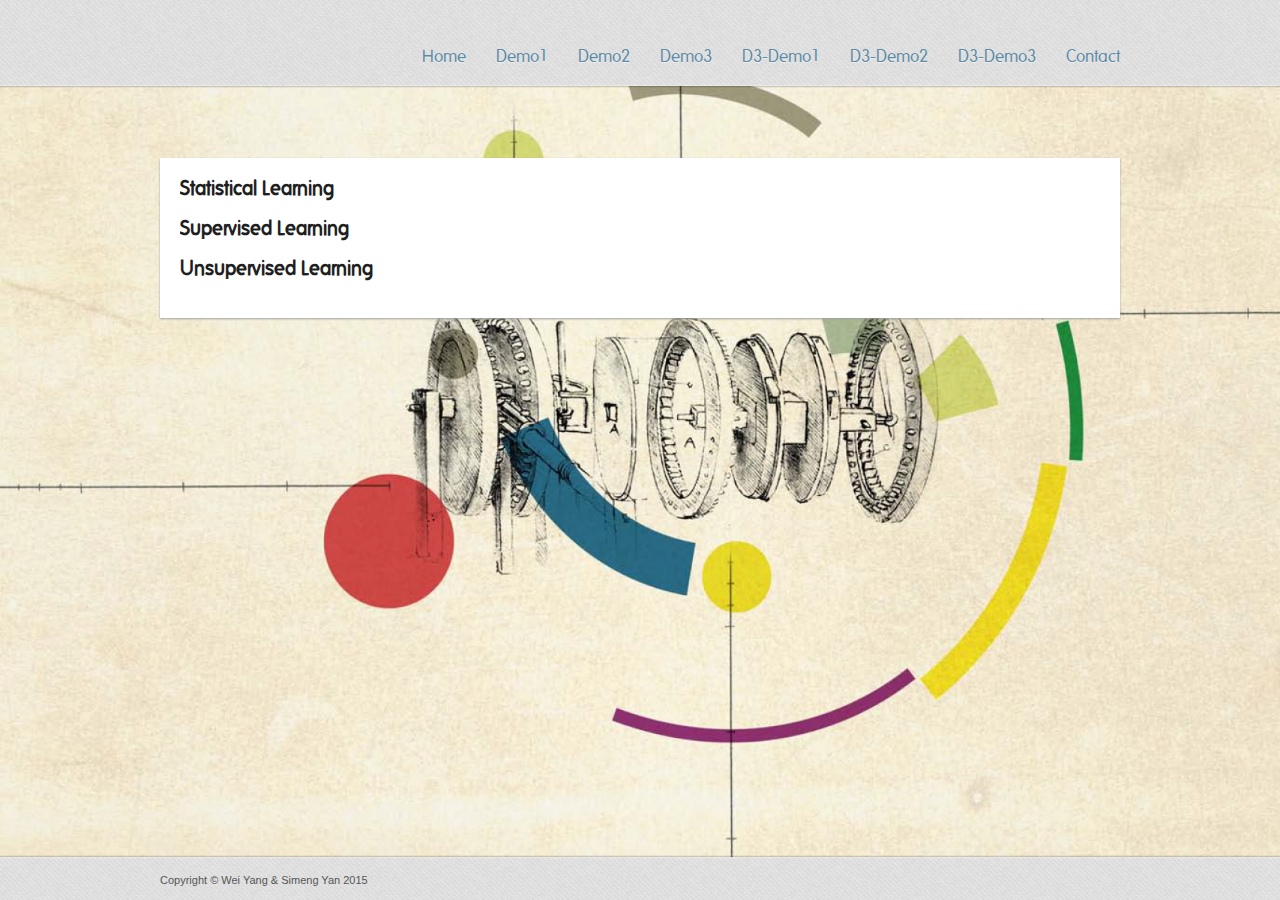
==== commit 7ae2c803: "Recroding the progress" ====
--- a/machinelearning.html
+++ b/machinelearning.html
@@ -3,7 +3,7 @@
 <html lang="en-US">
 
 	<head>
-		<meta charset="UTF-8"><title>Machine Learning</title>
+		<meta charset="UTF-8"><title>Statistical Learning</title>
 		<link rel="stylesheet" href="css/style.css" media="all" />
 		<link rel="stylesheet" media="all" href="css/folks.css" />
 		<!--[if IE 7]>
@@ -59,7 +59,23 @@
 								<ul>
 									<li><a href=# class="selected">Home</a>
                                                                         </li>
-																		        <li><a href=# class="selected">Demo</a>
+																		                            <li><a href="visualization_old/network0/index.html" class="selected">Demo1</a>
+                                                                                                
+                                                                        </li>
+																		                            <li><a href="visualization_old/network1/index.html" class="selected">Demo2</a>
+
+                                                                        </li>
+																		                            <li><a href="visualization/network2/index.html" class="selected">Demo3</a>
+                                                                                                
+                                                                        </li>
+																		                            <li><a href="d3/force0/force.html" class="selected">D3-Demo1</a>
+                                                                                                
+                                                                        </li>
+																		                            <li><a href="d3/force1/force.html" class="selected">D3-Demo2</a>
+                                                                                                
+                                                                        </li>
+																		                            <li><a href="d3/force2/force.html" class="selected">D3-Demo3</a>
+                                                                                                
                                                                         </li>
                                                                         
                                                                         <li><a href=# class="selected">Contact</a>
@@ -80,13 +96,13 @@
 				<div class="content">
 					<div class="tabbed-content">
 						<div class="toggle">
-							<h2 class="trigger"><b>Machine Learning</b></h2>
+							<h2 class="trigger"><b>Statistical Learning</b></h2>
 							<div class="togglebox">
 								<div>
 									<!-- Features -->
 									<div class="cs_featuredTabItem first">
 										<p align="center">
-											<img src="ml1.png" alt="Machine Learning" width="400" height="80">
+											<img src="ml1.png" alt="Machine Learning" width="500" height="100">
 										</p>
 									</div>
 									<div class="cs_featuredTabItem odd">
@@ -156,7 +172,7 @@
 										<img style="padding-top: inherit; opacity: 1.0" src="images/decision.png" height="135" width="140">
 										<h2>An Optimal Solution</h2>
 										<div class="cs_featureBody">
-											An optimal scenario will allow for the algorithm to correctly determine the class labels for unseen instances. This requires the learning algorithm to generalize from the training data to unseen situations in a "reasonable" way.
+											An optimal scenario will allow for the algorithm to correctly determine the class labels for unseen instances. This requires the learning algorithm to generalize from the training data to unseen situations in a resonable way with qunatified confidence level.
 										</div>
 									</div>
 									<!--  End of Features -->
@@ -238,7 +254,7 @@
 				<div id="footer-content"> 
 					<!-- Begin Copyright -->
 					<div id="copyright">
-                                            <p>© Copyright 2015 Wei Yang & Simeng Yan<br></p>
+                                            <p>Copyright © Wei Yang & Simeng Yan 2015 <br></p>
                                                					</div>
 					<!-- End Copyright --> 
 				</div>
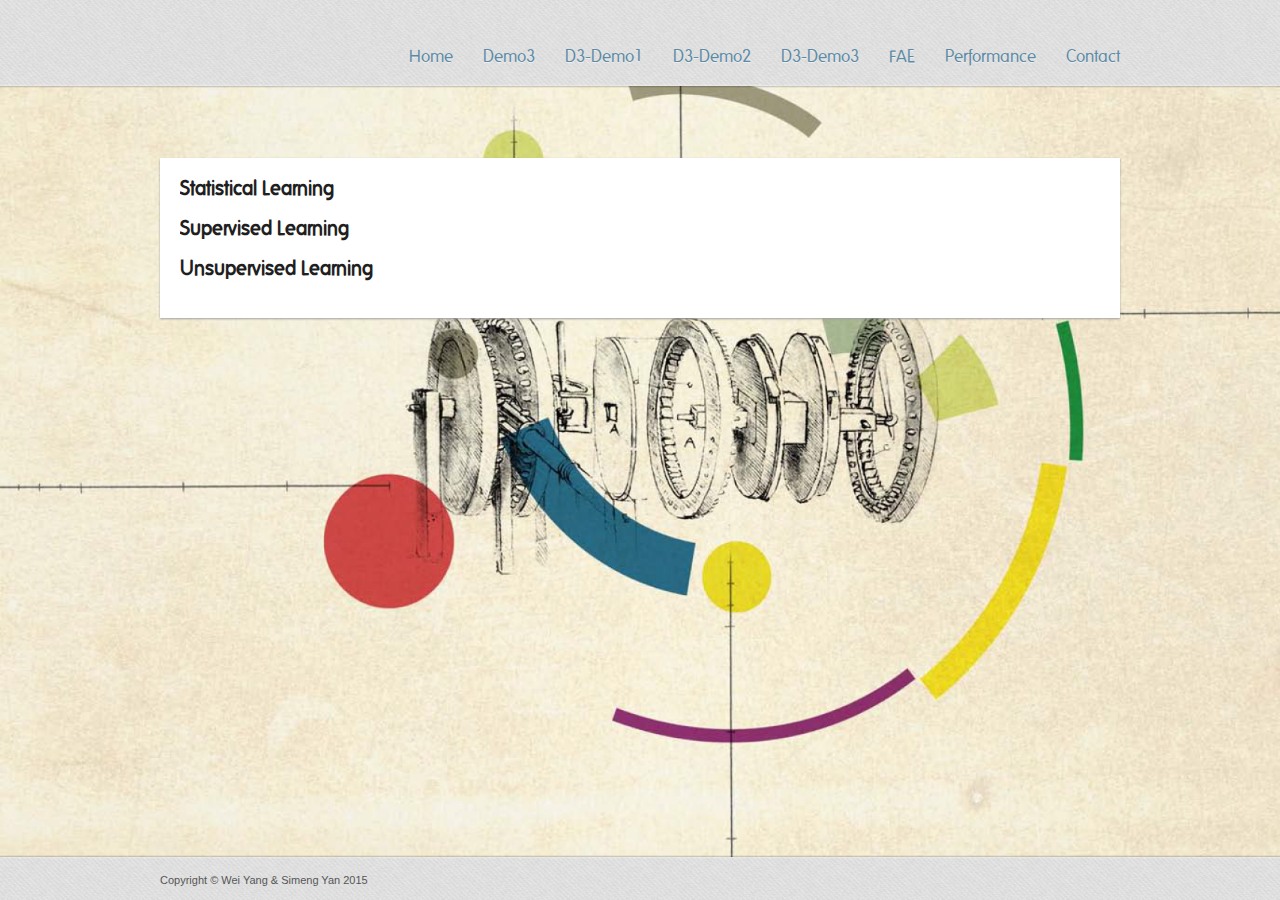
==== commit 4ff5904e: "We put FAE as part of demo as well." ====
--- a/machinelearning.html
+++ b/machinelearning.html
@@ -59,13 +59,13 @@
 								<ul>
 									<li><a href=# class="selected">Home</a>
                                                                         </li>
-																		                            <li><a href="visualization_old/network0/index.html" class="selected">Demo1</a>
-                                                                                                
-                                                                        </li>
-																		                            <li><a href="visualization_old/network1/index.html" class="selected">Demo2</a>
-
-                                                                        </li>
-																		                            <li><a href="visualization/network2/index.html" class="selected">Demo3</a>
+																		                            <!--<li><a href="visualization_old/network0/index.html" class="selected">Demo1</a>
+                                                                                               ./ 
+                                                                        </li>-->
+																		                            <!--<li><a href="visualization_old/network1/index.html" class="selected">Demo2</a>
+
+                                                                        </li>-->
+																		                            <li><a href="visualization_old/network/index.html" class="selected">Demo3</a>
                                                                                                 
                                                                         </li>
 																		                            <li><a href="d3/force0/force.html" class="selected">D3-Demo1</a>
@@ -78,6 +78,12 @@
                                                                                                 
                                                                         </li>
                                                                         
+																		                            <li><a href="fae/link_analysis.html" class="selected">FAE</a>
+                                                                                                
+                                                                        </li>
+																		                            <li><a href="d3/ROC/force.html" class="selected">Performance</a>
+                                                                                                
+                                                                        </li>
                                                                         <li><a href=# class="selected">Contact</a>
                                                                         </li>
 
